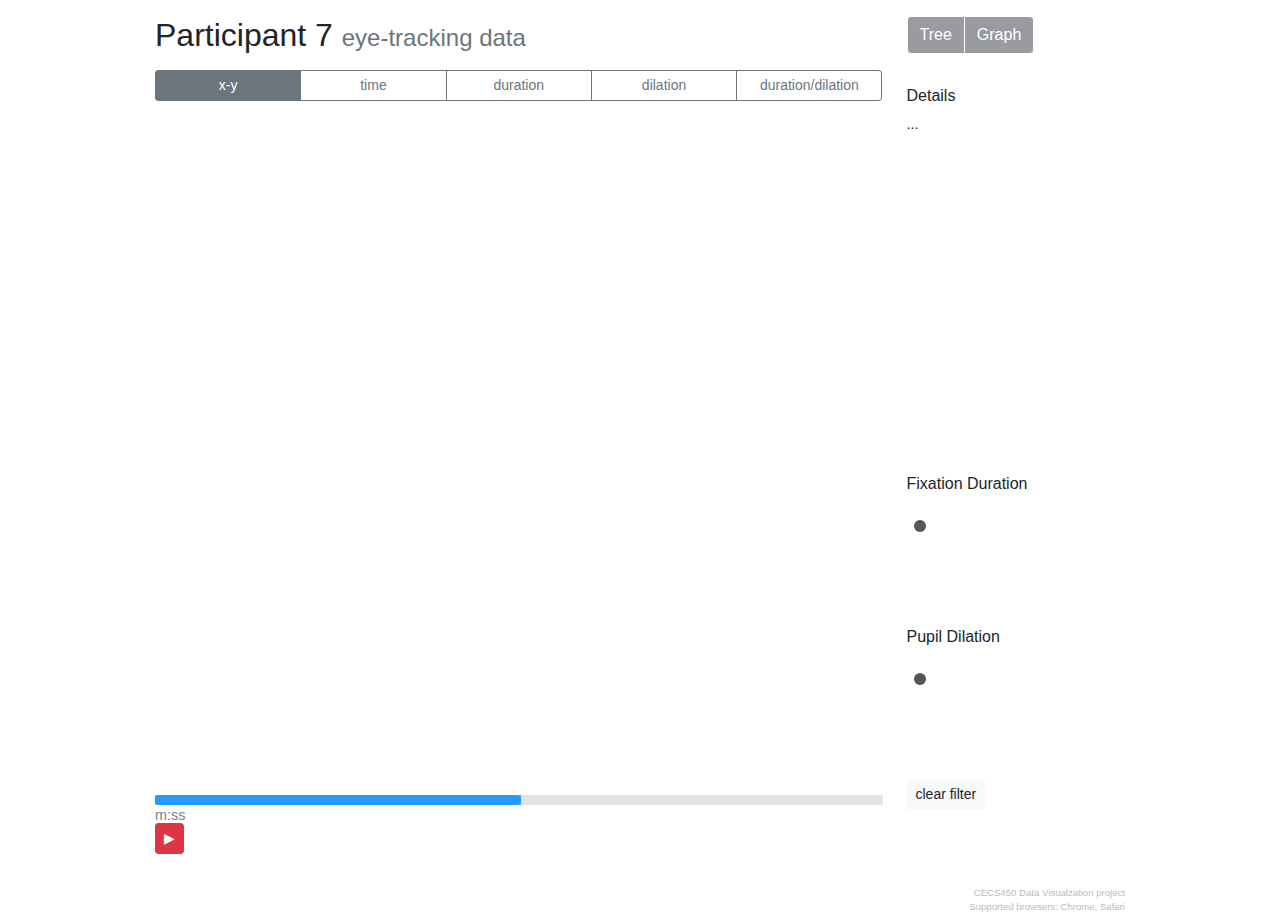
==== index.html @ f1510108 "merge more filter to the current branch" ====
<!DOCTYPE html>
<html lang="en">

<head>
    <meta charset="UTF-8">
    <title>Eye-Tracking Data Visualization</title>
    <link id="favicon" rel="shortcut icon" href="assets/favicon.ico"/>
    
<!-- Libraries -->
    <!-- D3.js -->
    <script src="https://d3js.org/d3.v5.min.js"></script>
    <!-- jQuery and Ajax -->
    <script src="https://code.jquery.com/jquery-3.2.1.slim.min.js" integrity="sha384-KJ3o2DKtIkvYIK3UENzmM7KCkRr/rE9/Qpg6aAZGJwFDMVNA/GpGFF93hXpG5KkN" crossorigin="anonymous"></script>
    <script src="https://cdnjs.cloudflare.com/ajax/libs/popper.js/1.12.9/umd/popper.min.js" integrity="sha384-ApNbgh9B+Y1QKtv3Rn7W3mgPxhU9K/ScQsAP7hUibX39j7fakFPskvXusvfa0b4Q" crossorigin="anonymous"></script>

<!-- Layout and Styling -->
    <!-- Bootstrap -->
    <meta name="viewport" content="width=device-width, initial-scale=1.0">
    <link rel="stylesheet" href="https://maxcdn.bootstrapcdn.com/bootstrap/4.0.0/css/bootstrap.min.css" integrity="sha384-Gn5384xqQ1aoWXA+058RXPxPg6fy4IWvTNh0E263XmFcJlSAwiGgFAW/dAiS6JXm" crossorigin="anonymous">
    <!-- CSS -->
    <link rel="stylesheet" href="style.css">

<!-- JavaScript file added at the bottom of the body -->
</head>

<body>
<div class="content layout-check">
    <div class="container-fluid row align-items-end pt-3 pb-2">
        <!-- Title -->
        <div class="col-md-9 col-sm-9 col-7 px-0 unselectable">
            <span class="h2 m-0">
                Participant
                <span id="participantId">7</span>
            </span>
            <span class="h4 m-0 text-muted d-md-inline d-sm-inline d-block">
                eye-tracking data
            </span>
        </div>
        <!-- Data options: Tree or Graph -->
        <div class="col-md-3 col-sm-3 col-5 px-0 pl-md-4 text-md-left text-right">
            <div class="btn-group btn-group-toggle" data-toggle="buttons">
                <label class="btn btn-secondary">
                    <input type="radio" name="dataOptions" id="treeRadio" value="tree" autocomplete="off"
                        onclick="fetchCsvCallOthers()" checked>
                    Tree
                </label>
                <label class="btn btn-secondary">
                    <input type="radio" name="dataOptions" id="graphRadio" value="graph" autocomplete="off"
                        onclick="fetchCsvCallOthers()">
                    Graph
                </label>
            </div>
        </div>
    </div>

    <div class="container-fluid row">
        <div id="viz-div" class="col-md-9 col-sm-12 px-0">
            <!-- View options: x-y, time, duration, or dilation -->
            <div id="viewOptions" class="btn-group btn-group-sm d-flex my-2">
                <button id="viewOption-xy" class="btn btn-outline-secondary w-100 active"
                        onclick="relocateByXY()">x-y</button>
                <button id="viewOption-time" class="btn btn-outline-secondary w-100"
                        onclick="relocateByTime()">time</button>
                <button id="viewOption-duration" class="btn btn-outline-secondary w-100"
                        onclick="relocateByDuration()">duration</button>
                <button id="viewOption-dilation" class="btn btn-outline-secondary w-100"
                        onclick="relocateByPupilDilation()">dilation</button>
                <button id="viewOption-combi" class="btn btn-outline-secondary w-100"
                        onclick="relocateByCombi()">duration/dilation</button>
            </div>
            <!-- Visualization -->
            <div id="svgDiv" class="max-width" style="height:75vh">
                
                <!--SVG is added here-->
            
            </div>
            <!-- Time slider -->
            <div id="time-div" class="slider-container pt-2 unselectable mb-2">
                <input type="range" id="timeRange" class="slider"
                    oninput="filterByTime(this.value)" min='0' max='' step='1' value=''>
                <p id="timeLabel" for="timeRange" class="m-0">m:ss</p>
                <button id="playBtn" class="btn btn-danger btn-sm" onclick="play()">▶</button>
            </div>
        </div>

        <!-- Side Panel for duration, pupil size and extra information-->
        <div id="side-div" class="col-md-3 px-0 pl-md-4 pt-4 unselectable">
            <!-- Details -->
            <div class="h-50 pb-3">
                <h6>Details</h6>
                <div id="details">
                    <p>...</p>
                </div>
            </div>
            <!-- Legends -->
            <div class="h-50 row p-0 m-0">
                <div class="col-md-12 col-6 p-0 mb-4 pr-3">
                    <h6>Fixation Duration</h6>
                    <div id="legend-duration" class="legend-container">
                        <input type="range" id="durationSlider" class="legend-slider"
                            min='0' max='2000' value='0' step='500'
                            oninput="filterByFeature('duration',this.value,this.step)">
                        <svg id="svgDurationSlider" class="legend-svg"></svg>
                    </div>
                </div>
                <div class="col-md-12 col-6 p-0 mb-4">
                    <h6>Pupil Dilation</h6>
                    <div id="legend-pupil" class="legend-container">
                        <input type="range" id="pupilSlider" class="legend-slider"
                            min='0' max='1' value='0' step='0.25'
                            oninput="filterByFeature('avg_dilation',this.value,this.step)">
                        <svg id="svgPupilSlider" class="legend-svg"></svg>
                    </div>
                </div>
                <div class="col-12 m-0 p-0 align-left">
                    <button class="btn btn-light btn-sm" onclick="clearAllFilters()">clear filter</button>
                </div>
            </div>
        </div>
    </div>

    <div class="container-fluid row pt-4">
        <div id="info-div" class="col px-0 text-right unselectable">
            <!-- <b>Info</b><br> -->
            CECS450 Data Visualzation project<br>
            Supported browsers: Chrome, Safari
        </div>
    </div>

</div>
<!-- end of the content -->

    <!-- JavaScript -->
    <script type="text/javascript" src="scatterPlot.js"></script>
    
</body>

</html>
---- style.css ----
/* to check layout */
/* div {
    border: 0.5px solid orange;
} */
.dark-theme {
    background: #222;
    color: white;
}

.content {
    max-width: 1000px;
    margin: auto;
}
.row {
    margin: 0;
}
.unselectable {
    -webkit-touch-callout: none;
    -webkit-user-select: none;
    -khtml-user-select: none;
    -moz-user-select: none;
    -ms-user-select: none;
    user-select: none;
}
.text-muted {
    font-weight: lighter;
}
.btn-secondary {
    background-color: #999ba1;
    border-color: white;
}
.btn-secondary:hover {
    background-color: #7c7c83;
    border-color: white;
}


/* scatter plot */
#svgDiv {
    /* border: 1px solid #EEE; */
    border-radius: 3px;
}
#svgDiv #plotG circle {
    opacity: 0.8;
}
#svgDiv #plotG circle:hover {
    opacity: 1;
    stroke: white;
    stroke-width: 1.5px;
    /* NOTE: drop shadow not working.. why? */
    -webkit-filter: drop-shadow(0 0 0.75rem red);
    filter: drop-shadow(0 0 0.75rem red);  
}
.tooltipDiv{
    line-height: 1.2;
    opacity: 0.9;
    background-color: #EEE;
    border-radius: 3px;
    /* border: 1px solid #EEE; */
    font-size: 0.7em;
    font-weight: lighter;
    padding: 4px 6px 4px 6px;
}


/* time slider */
.slider-container {
    width: 100%;
    line-height: 1;
}
.slider-container p {
    font-size: 0.9em;
    color: gray;
    font-weight: lighter;
}
.slider{
    width: 100%;
    height: 10px;
    border-radius: 2px;
    background: #DDD;
    outline: none;
    opacity: 0.85;
    -webkit-transition: .2s;
    transition: opacity .2s;
    -webkit-appearance: none;
    overflow: hidden;
    cursor: pointer;
}
.slider:hover {
    opacity: 1;
}
.slider::-webkit-slider-runnable-track {
    -webkit-appearance: none;
    /* color: #08F; */
    transition: box-shadow 0.2s ease-in-out;
}
/* slider thumb */
.slider::-webkit-slider-thumb {
    -webkit-appearance: none;
    appearance: none;
    width: 5px;
    height: 10px;
    border-radius: 2px;
    background: white;
    box-shadow: -500px 0 0 500px #08F, inset 0 0 0 40px #08F;
}
.slider::-moz-range-thumb { /* FireFox */
    width: 5px;
    height: 10px;
    border-radius: 2px;
    background: white;
}
.slider::-moz-range-progress {
    background-color: #08F;
}
.slider::-moz-range-track {
    background-color: #DDD;
}


/* legends slider */
.legend-container {
    width: 170px;
    height: 50px;
    margin-left: -12px;
    line-height: 1;
    /* border: 1px solid orange; */
    position: relative;
}
.legend-slider {
    position:absolute;
    top:50%;
    left:50%;
    transform:translate(-50%, -50%);
    width: 132px;
    height: 30px;
    /* border-radius: 2px; */
    /* background: gray; */
    background: transparent;
    outline: none;
    -webkit-transition: .2s;
    transition: opacity .2s;
    -webkit-appearance: none;
    cursor: pointer;
}
.legend-slider::-webkit-slider-thumb {
    -webkit-appearance: none;
    appearance: none;
    width: 12px;
    height: 12px;
    border-radius: 50%;
    background: #555;
}
.legend-svg {
    position: absolute;
    top: 0;
    left: 0;
    z-index: -10;
    width: 100%;
    height: 100%;
    /* border: 1px solid #DDD; */
}
.legend-svg circle {
    opacity: 0.5;
}
.legend-svg line {
    stroke: black;
    stroke-width: 0.4px;
}
.legend-svg .steps circle {
    fill: black;
    r: 2px;
}
.legend-svg .steps text {
    font-size: 0.7em;
    font-weight: lighter;
	text-anchor: middle;
}



/* side panel */
#details {
    height: 70px;
    font-size: 0.9em;
    font-weight: lighter;
}

#info-div {
    font-size: 0.6em;
    font-weight: lighter;
    color: #BBB;
}



.axis-label {
    color: #AAA;
    font-weight: lighter;
    text-anchor: middle;
}
.axis-line {
    stroke: #AAA;
    stroke-width: 1px;
}
.axis-stepDot {
    r: 2px;
    fill: #AAA;
    stroke: #AAA;
    stroke-width: 1px;
}
.axis-stepText {
    color: #AAA;
    font-size: 0.8em;
    font-weight: lighter;
	text-anchor: middle;
}
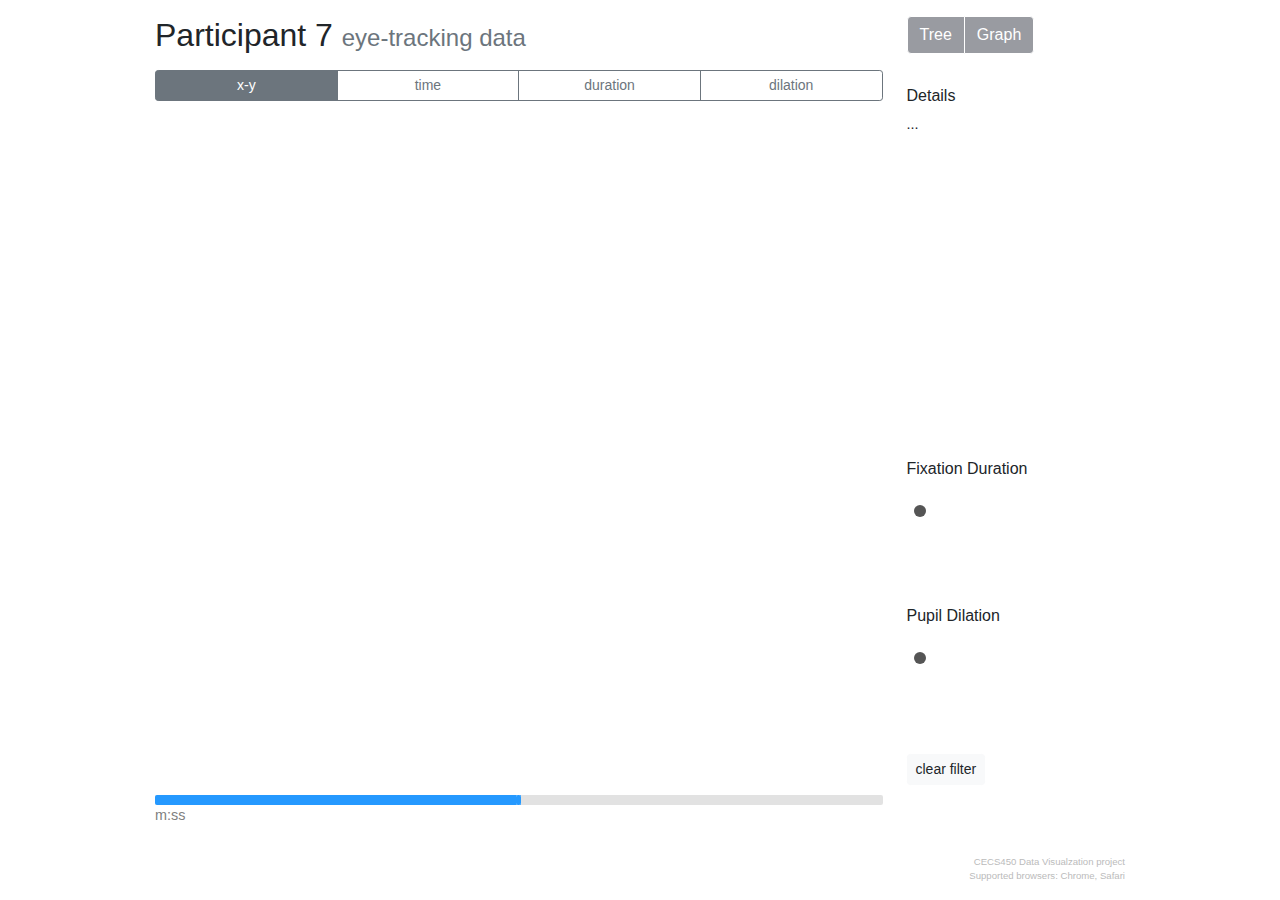
==== commit af0a2654: "Improved View #30" ====
--- a/index.html
+++ b/index.html
@@ -58,15 +58,13 @@
             <!-- View options: x-y, time, duration, or dilation -->
             <div id="viewOptions" class="btn-group btn-group-sm d-flex my-2">
                 <button id="viewOption-xy" class="btn btn-outline-secondary w-100 active"
-                        onclick="relocateByXY()">x-y</button>
+                        onclick="viewByXY()">x-y</button>
                 <button id="viewOption-time" class="btn btn-outline-secondary w-100"
-                        onclick="relocateByTime()">time</button>
+                        onclick="viewByTime()">time</button>
                 <button id="viewOption-duration" class="btn btn-outline-secondary w-100"
-                        onclick="relocateByDuration()">duration</button>
+                        onclick="viewByDuration()">duration</button>
                 <button id="viewOption-dilation" class="btn btn-outline-secondary w-100"
-                        onclick="relocateByPupilDilation()">dilation</button>
-                <button id="viewOption-combi" class="btn btn-outline-secondary w-100"
-                        onclick="relocateByCombi()">duration/dilation</button>
+                        onclick="viewByPupilDilation()">dilation</button>
             </div>
             <!-- Visualization -->
             <div id="svgDiv" class="max-width" style="height:75vh">
@@ -79,7 +77,7 @@
                 <input type="range" id="timeRange" class="slider"
                     oninput="filterByTime(this.value)" min='0' max='' step='1' value=''>
                 <p id="timeLabel" for="timeRange" class="m-0">m:ss</p>
-                <button id="playBtn" class="btn btn-danger btn-sm" onclick="play()">▶</button>
+                <!-- <button id="playBtn" class="btn btn-danger btn-sm" onclick="play()">▶</button> -->
             </div>
         </div>
 
--- a/style.css
+++ b/style.css
@@ -29,10 +29,14 @@
     background-color: #999ba1;
     border-color: white;
 }
-.btn-secondary:hover {
+.btn-secondary:hover{
     background-color: #7c7c83;
     border-color: white;
 }
+/* .btn:focus, .btn:active:focus, .btn.active:focus{
+    outline:none;
+    box-shadow:none;
+} */
 
 
 /* scatter plot */
@@ -57,7 +61,7 @@
     background-color: #EEE;
     border-radius: 3px;
     /* border: 1px solid #EEE; */
-    font-size: 0.7em;
+    font-size: 0.8em;
     font-weight: lighter;
     padding: 4px 6px 4px 6px;
 }
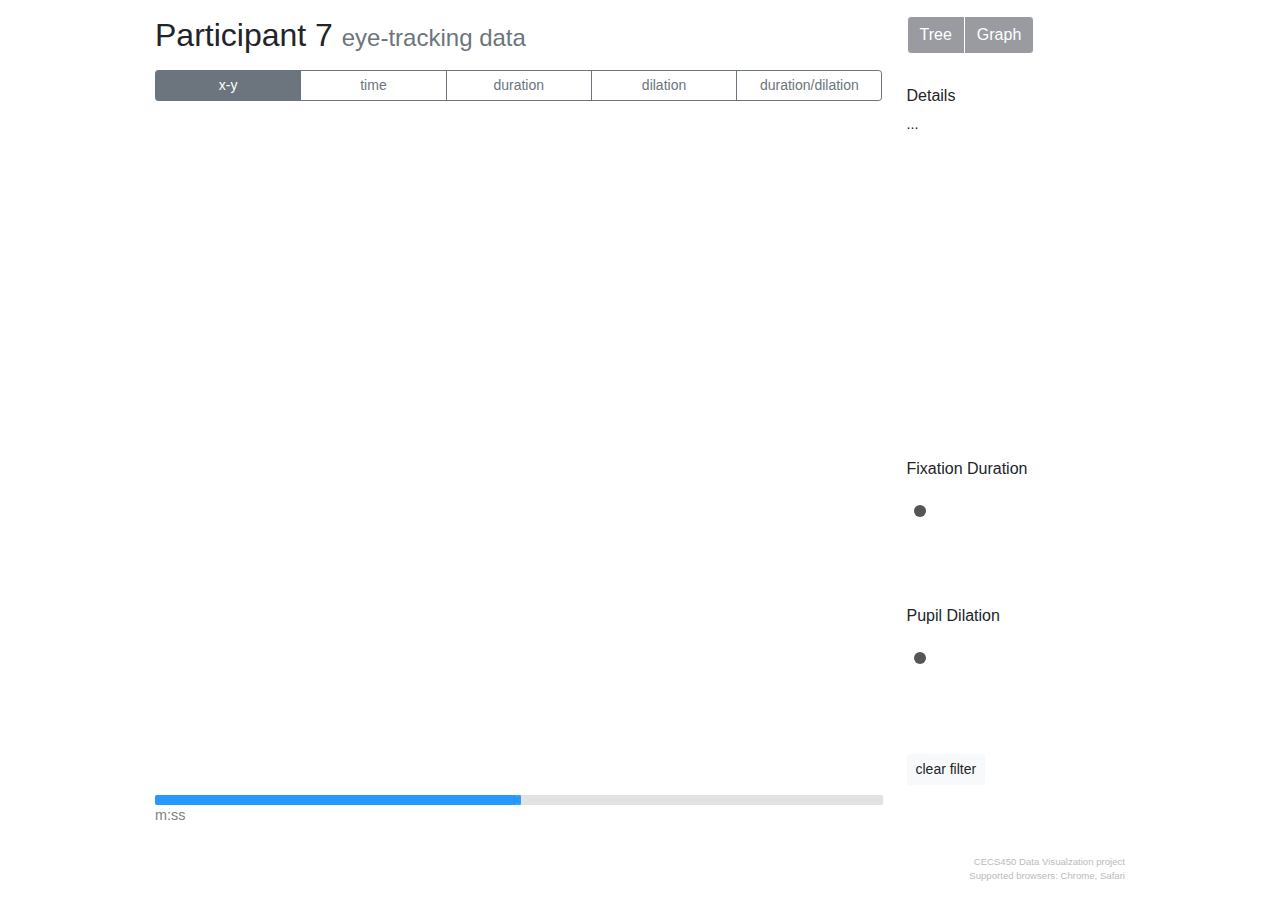
==== commit 6fa00cbc: "merge recent master to current branch" ====
--- a/index.html
+++ b/index.html
@@ -64,7 +64,9 @@
                 <button id="viewOption-duration" class="btn btn-outline-secondary w-100"
                         onclick="viewByDuration()">duration</button>
                 <button id="viewOption-dilation" class="btn btn-outline-secondary w-100"
-                        onclick="viewByPupilDilation()">dilation</button>
+                        onclick="relocateByPupilDilation()">dilation</button>
+                <button id="viewOption-combi" class="btn btn-outline-secondary w-100"
+                        onclick="relocateByCombi()">duration/dilation</button>
             </div>
             <!-- Visualization -->
             <div id="svgDiv" class="max-width" style="height:75vh">
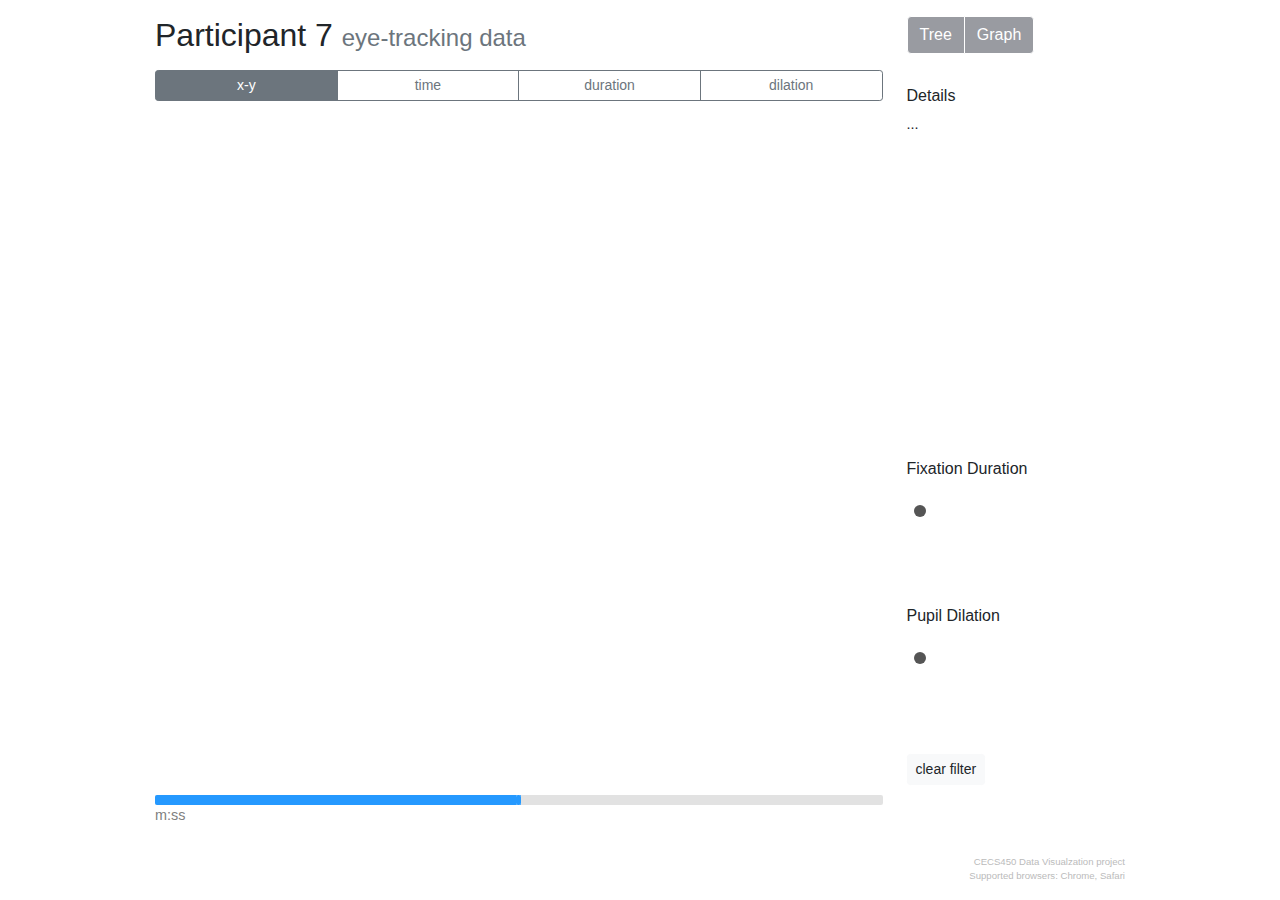
==== commit 5068bced: "sliders refreshing, time slider bug fixed" ====
--- a/index.html
+++ b/index.html
@@ -9,8 +9,9 @@
 <!-- Libraries -->
     <!-- D3.js -->
     <script src="https://d3js.org/d3.v5.min.js"></script>
-    <!-- jQuery and Ajax -->
-    <script src="https://code.jquery.com/jquery-3.2.1.slim.min.js" integrity="sha384-KJ3o2DKtIkvYIK3UENzmM7KCkRr/rE9/Qpg6aAZGJwFDMVNA/GpGFF93hXpG5KkN" crossorigin="anonymous"></script>
+    <!-- jQuery and Ajax 
+    <script src="https://code.jquery.com/jquery-3.2.1.slim.min.js" integrity="sha384-KJ3o2DKtIkvYIK3UENzmM7KCkRr/rE9/Qpg6aAZGJwFDMVNA/GpGFF93hXpG5KkN" crossorigin="anonymous"></script> -->
+     <script src="https://ajax.googleapis.com/ajax/libs/jquery/3.4.1/jquery.min.js"></script>
     <script src="https://cdnjs.cloudflare.com/ajax/libs/popper.js/1.12.9/umd/popper.min.js" integrity="sha384-ApNbgh9B+Y1QKtv3Rn7W3mgPxhU9K/ScQsAP7hUibX39j7fakFPskvXusvfa0b4Q" crossorigin="anonymous"></script>
 
 <!-- Layout and Styling -->
@@ -64,9 +65,7 @@
                 <button id="viewOption-duration" class="btn btn-outline-secondary w-100"
                         onclick="viewByDuration()">duration</button>
                 <button id="viewOption-dilation" class="btn btn-outline-secondary w-100"
-                        onclick="relocateByPupilDilation()">dilation</button>
-                <button id="viewOption-combi" class="btn btn-outline-secondary w-100"
-                        onclick="relocateByCombi()">duration/dilation</button>
+                        onclick="viewByPupilDilation()">dilation</button>
             </div>
             <!-- Visualization -->
             <div id="svgDiv" class="max-width" style="height:75vh">
@@ -77,8 +76,8 @@
             <!-- Time slider -->
             <div id="time-div" class="slider-container pt-2 unselectable mb-2">
                 <input type="range" id="timeRange" class="slider"
-                    oninput="filterByTime(this.value)" min='0' max='' step='1' value=''>
-                <p id="timeLabel" for="timeRange" class="m-0">m:ss</p>
+                    oninput="filterByTime(this.value)" min='0' max='' step='1' value='' >
+                <p id="timeLabel" for="timeRange" class="m-0" >m:ss</p>
                 <!-- <button id="playBtn" class="btn btn-danger btn-sm" onclick="play()">▶</button> -->
             </div>
         </div>
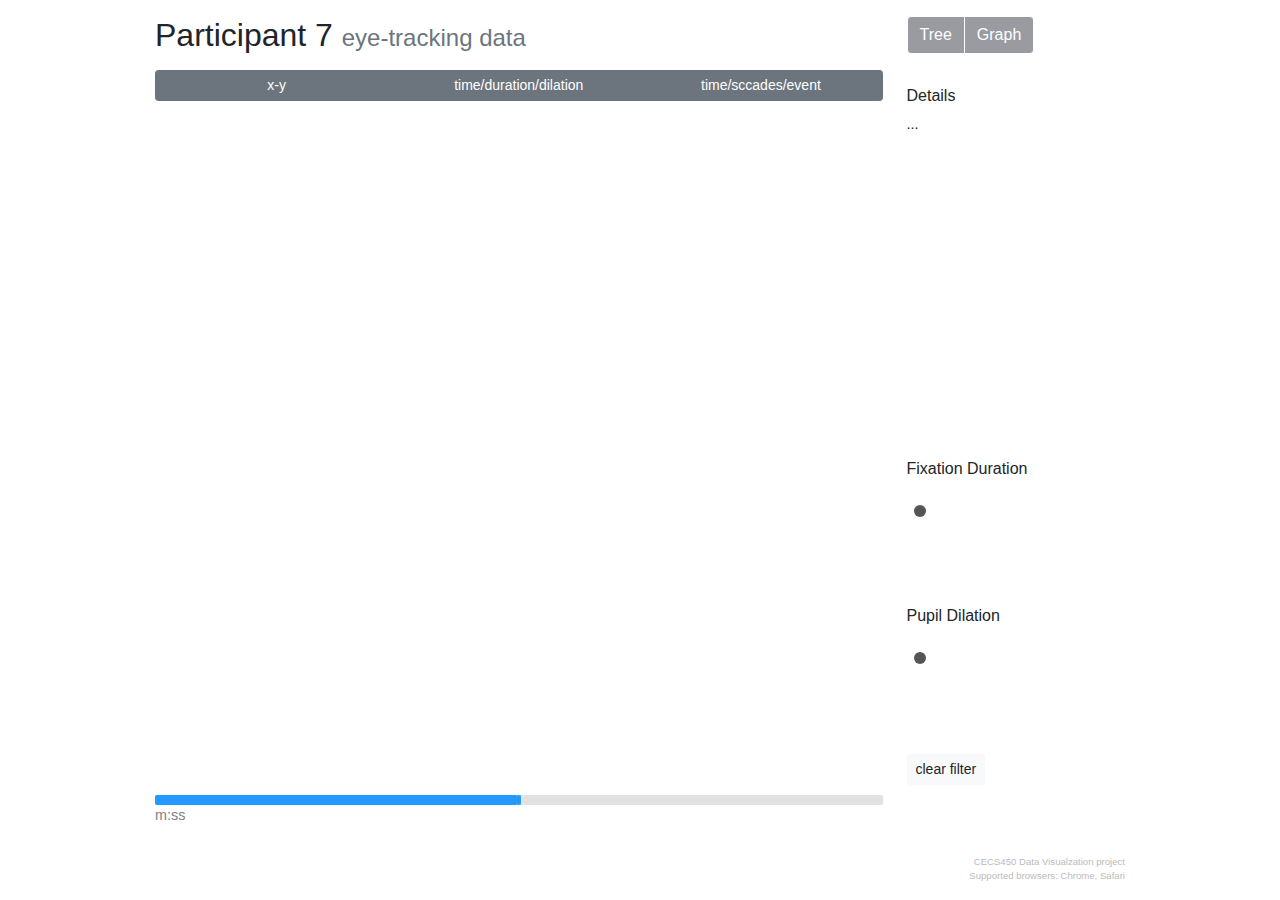
==== commit 01924e67: "Add time-duration vis" ====
--- a/index.html
+++ b/index.html
@@ -9,9 +9,8 @@
 <!-- Libraries -->
     <!-- D3.js -->
     <script src="https://d3js.org/d3.v5.min.js"></script>
-    <!-- jQuery and Ajax 
-    <script src="https://code.jquery.com/jquery-3.2.1.slim.min.js" integrity="sha384-KJ3o2DKtIkvYIK3UENzmM7KCkRr/rE9/Qpg6aAZGJwFDMVNA/GpGFF93hXpG5KkN" crossorigin="anonymous"></script> -->
-     <script src="https://ajax.googleapis.com/ajax/libs/jquery/3.4.1/jquery.min.js"></script>
+    <!-- jQuery and Ajax -->
+    <script src="https://code.jquery.com/jquery-3.2.1.slim.min.js" integrity="sha384-KJ3o2DKtIkvYIK3UENzmM7KCkRr/rE9/Qpg6aAZGJwFDMVNA/GpGFF93hXpG5KkN" crossorigin="anonymous"></script>
     <script src="https://cdnjs.cloudflare.com/ajax/libs/popper.js/1.12.9/umd/popper.min.js" integrity="sha384-ApNbgh9B+Y1QKtv3Rn7W3mgPxhU9K/ScQsAP7hUibX39j7fakFPskvXusvfa0b4Q" crossorigin="anonymous"></script>
 
 <!-- Layout and Styling -->
@@ -59,13 +58,19 @@
             <!-- View options: x-y, time, duration, or dilation -->
             <div id="viewOptions" class="btn-group btn-group-sm d-flex my-2">
                 <button id="viewOption-xy" class="btn btn-outline-secondary w-100 active"
-                        onclick="viewByXY()">x-y</button>
-                <button id="viewOption-time" class="btn btn-outline-secondary w-100"
-                        onclick="viewByTime()">time</button>
+                    onclick="viewByXY()">x-y</button>
+                <button id="viewOption-xy" class="btn btn-outline-secondary w-100 active"
+                    onclick="viewByTimeAndDuration()">time/duration/dilation</button>
+                <button id="viewOption-xy" class="btn btn-outline-secondary w-100 active"
+                    onclick="viewByTimeAndSccades()">time/sccades/event</button>
+                <!-- <button id="viewOption-time" class="btn btn-outline-secondary w-100"
+                    onclick="viewByTime()">time</button>
                 <button id="viewOption-duration" class="btn btn-outline-secondary w-100"
-                        onclick="viewByDuration()">duration</button>
-                <button id="viewOption-dilation" class="btn btn-outline-secondary w-100"
-                        onclick="viewByPupilDilation()">dilation</button>
+                    onclick="viewByDuration()">duration</button>
+                <button id="viewOption-pupil" class="btn btn-outline-secondary w-100"
+                    onclick="viewByPupilDilation()">dilation</button>
+                <button id="viewOption-combi" class="btn btn-outline-secondary w-100"
+                    onclick="viewByCombi()">duration/dilation</button> -->
             </div>
             <!-- Visualization -->
             <div id="svgDiv" class="max-width" style="height:75vh">
@@ -76,8 +81,8 @@
             <!-- Time slider -->
             <div id="time-div" class="slider-container pt-2 unselectable mb-2">
                 <input type="range" id="timeRange" class="slider"
-                    oninput="filterByTime(this.value)" min='0' max='' step='1' value='' >
-                <p id="timeLabel" for="timeRange" class="m-0" >m:ss</p>
+                    oninput="filterByTime(this.value)" min='0' max='' step='1' value=''>
+                <p id="timeLabel" for="timeRange" class="m-0">m:ss</p>
                 <!-- <button id="playBtn" class="btn btn-danger btn-sm" onclick="play()">▶</button> -->
             </div>
         </div>
--- a/style.css
+++ b/style.css
@@ -218,4 +218,11 @@
     font-size: 0.8em;
     font-weight: lighter;
 	text-anchor: middle;
+}
+
+.axis text{
+    color: #AAA;
+}
+.axis line, path{
+    stroke: #AAA;
 }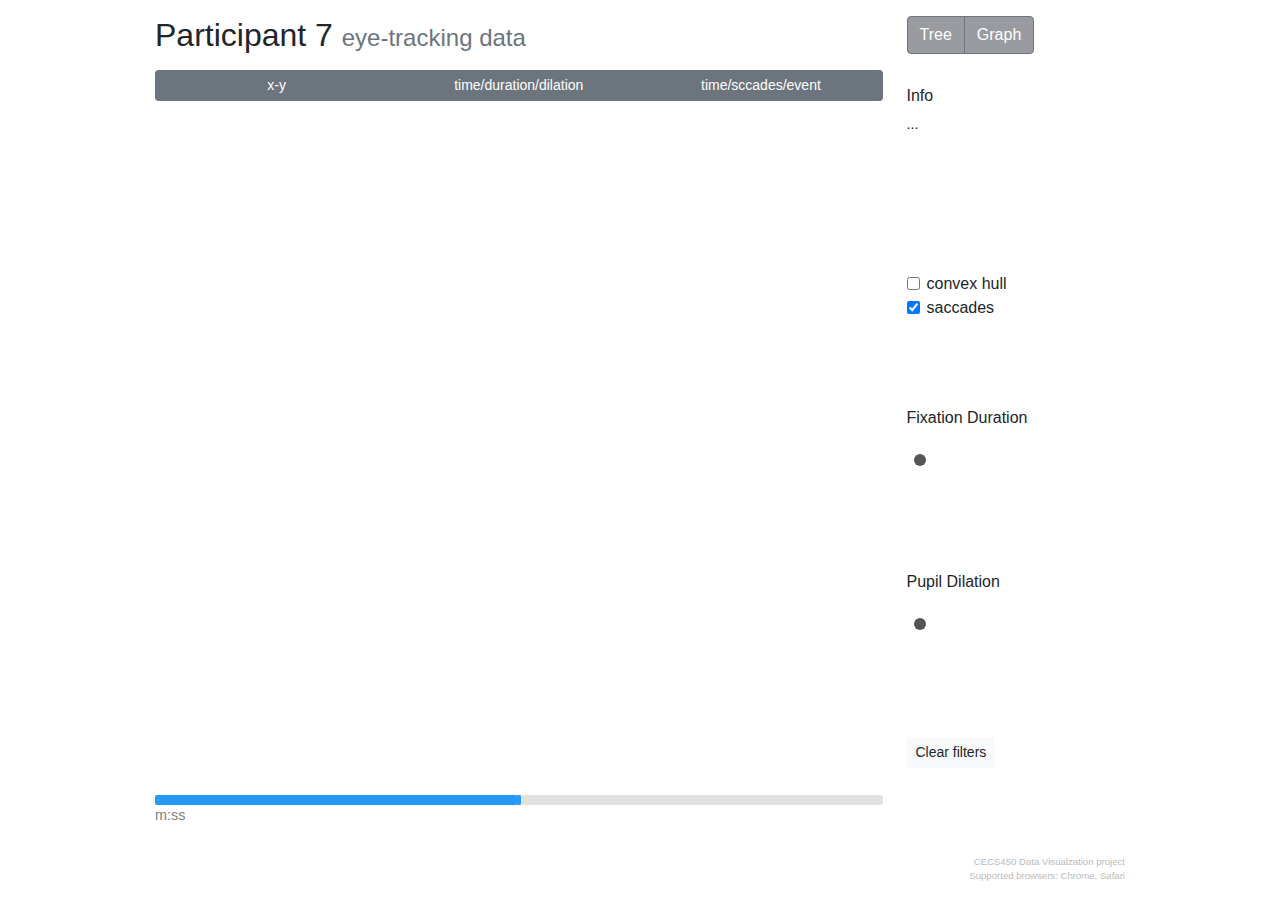
==== commit fd8f896f: "merged with saccades and convex hull" ====
--- a/index.html
+++ b/index.html
@@ -6,11 +6,11 @@
     <title>Eye-Tracking Data Visualization</title>
     <link id="favicon" rel="shortcut icon" href="assets/favicon.ico"/>
     
-<!-- Libraries -->
     <!-- D3.js -->
     <script src="https://d3js.org/d3.v5.min.js"></script>
-    <!-- jQuery and Ajax -->
-    <script src="https://code.jquery.com/jquery-3.2.1.slim.min.js" integrity="sha384-KJ3o2DKtIkvYIK3UENzmM7KCkRr/rE9/Qpg6aAZGJwFDMVNA/GpGFF93hXpG5KkN" crossorigin="anonymous"></script>
+    <!-- jQuery and Ajax --> 
+    <!-- <script src="https://code.jquery.com/jquery-3.2.1.slim.min.js" integrity="sha384-KJ3o2DKtIkvYIK3UENzmM7KCkRr/rE9/Qpg6aAZGJwFDMVNA/GpGFF93hXpG5KkN" crossorigin="anonymous"></script> -->
+    <script src="https://ajax.googleapis.com/ajax/libs/jquery/3.4.1/jquery.min.js"></script>
     <script src="https://cdnjs.cloudflare.com/ajax/libs/popper.js/1.12.9/umd/popper.min.js" integrity="sha384-ApNbgh9B+Y1QKtv3Rn7W3mgPxhU9K/ScQsAP7hUibX39j7fakFPskvXusvfa0b4Q" crossorigin="anonymous"></script>
 
 <!-- Layout and Styling -->
@@ -38,13 +38,13 @@
         </div>
         <!-- Data options: Tree or Graph -->
         <div class="col-md-3 col-sm-3 col-5 px-0 pl-md-4 text-md-left text-right">
-            <div class="btn-group btn-group-toggle" data-toggle="buttons">
-                <label class="btn btn-secondary">
+            <div id="dataOption" class="btn-group btn-group-toggle" data-toggle="buttons">
+                <label id="treeBtn" class="btn btn-secondary">
                     <input type="radio" name="dataOptions" id="treeRadio" value="tree" autocomplete="off"
                         onclick="fetchCsvCallOthers()" checked>
                     Tree
                 </label>
-                <label class="btn btn-secondary">
+                <label id="graphBtn" class="btn btn-secondary">
                     <input type="radio" name="dataOptions" id="graphRadio" value="graph" autocomplete="off"
                         onclick="fetchCsvCallOthers()">
                     Graph
@@ -59,18 +59,10 @@
             <div id="viewOptions" class="btn-group btn-group-sm d-flex my-2">
                 <button id="viewOption-xy" class="btn btn-outline-secondary w-100 active"
                     onclick="viewByXY()">x-y</button>
-                <button id="viewOption-xy" class="btn btn-outline-secondary w-100 active"
+                <button id="viewOption-timeduration" class="btn btn-outline-secondary w-100 active"
                     onclick="viewByTimeAndDuration()">time/duration/dilation</button>
-                <button id="viewOption-xy" class="btn btn-outline-secondary w-100 active"
+                <button id="viewOption-timesaccades" class="btn btn-outline-secondary w-100 active"
                     onclick="viewByTimeAndSccades()">time/sccades/event</button>
-                <!-- <button id="viewOption-time" class="btn btn-outline-secondary w-100"
-                    onclick="viewByTime()">time</button>
-                <button id="viewOption-duration" class="btn btn-outline-secondary w-100"
-                    onclick="viewByDuration()">duration</button>
-                <button id="viewOption-pupil" class="btn btn-outline-secondary w-100"
-                    onclick="viewByPupilDilation()">dilation</button>
-                <button id="viewOption-combi" class="btn btn-outline-secondary w-100"
-                    onclick="viewByCombi()">duration/dilation</button> -->
             </div>
             <!-- Visualization -->
             <div id="svgDiv" class="max-width" style="height:75vh">
@@ -81,8 +73,8 @@
             <!-- Time slider -->
             <div id="time-div" class="slider-container pt-2 unselectable mb-2">
                 <input type="range" id="timeRange" class="slider"
-                    oninput="filterByTime(this.value)" min='0' max='' step='1' value=''>
-                <p id="timeLabel" for="timeRange" class="m-0">m:ss</p>
+                    oninput="filterByTime(this.value)" min='0' max='' step='1' value='' >
+                <p id="timeLabel" for="timeRange" class="m-0" >m:ss</p>
                 <!-- <button id="playBtn" class="btn btn-danger btn-sm" onclick="play()">▶</button> -->
             </div>
         </div>
@@ -90,14 +82,26 @@
         <!-- Side Panel for duration, pupil size and extra information-->
         <div id="side-div" class="col-md-3 px-0 pl-md-4 pt-4 unselectable">
             <!-- Details -->
-            <div class="h-50 pb-3">
-                <h6>Details</h6>
+            <div class="h-25 pb-3">
+                <h6>Info</h6>
                 <div id="details">
                     <p>...</p>
                 </div>
             </div>
             <!-- Legends -->
-            <div class="h-50 row p-0 m-0">
+            <div class="h-75 row p-0 m-0">
+                <div class="col-12 p-0 mb-4">
+                    <div class="form-check">
+                        <input id="convexhullCheckbox" type="checkbox" class="form-check-input"
+                            onclick="showConvexhull(this.checked)">
+                        <label class="form-check-label" for="showSaccades">convex hull</label>
+                    </div>
+                    <div class="form-check">
+                        <input id="saccadeCheckbox" type="checkbox" class="form-check-input"
+                            onclick="showSaccades(this.checked)" checked>
+                        <label class="form-check-label" for="showSaccades">saccades</label>
+                    </div>
+                </div>
                 <div class="col-md-12 col-6 p-0 mb-4 pr-3">
                     <h6>Fixation Duration</h6>
                     <div id="legend-duration" class="legend-container">
@@ -117,7 +121,7 @@
                     </div>
                 </div>
                 <div class="col-12 m-0 p-0 align-left">
-                    <button class="btn btn-light btn-sm" onclick="clearAllFilters()">clear filter</button>
+                    <button class="btn btn-light btn-sm" onclick="clearAllFilters()">Clear filters</button>
                 </div>
             </div>
         </div>
--- a/style.css
+++ b/style.css
@@ -27,11 +27,11 @@
 }
 .btn-secondary {
     background-color: #999ba1;
-    border-color: white;
+    /* border-color: white; */
 }
 .btn-secondary:hover{
     background-color: #7c7c83;
-    border-color: white;
+    /* border-color: white; */
 }
 /* .btn:focus, .btn:active:focus, .btn.active:focus{
     outline:none;
@@ -44,10 +44,10 @@
     /* border: 1px solid #EEE; */
     border-radius: 3px;
 }
-#svgDiv #plotG circle {
+.fixation {
     opacity: 0.8;
 }
-#svgDiv #plotG circle:hover {
+.fixation:hover {
     opacity: 1;
     stroke: white;
     stroke-width: 1.5px;
@@ -55,12 +55,25 @@
     -webkit-filter: drop-shadow(0 0 0.75rem red);
     filter: drop-shadow(0 0 0.75rem red);  
 }
+.saccade {
+    fill: none;
+    stroke: gray;
+    stroke-width: 1px;
+    opacity: 0.3;
+}
+.hull {
+    fill: #EEE;
+    /* fill: none; */
+    /* stroke: green;
+    stroke-width: 1px; */
+    stroke: none;
+}
 .tooltipDiv{
     line-height: 1.2;
-    opacity: 0.9;
-    background-color: #EEE;
+    /* opacity: 0.9; */
+    background-color: white;
     border-radius: 3px;
-    /* border: 1px solid #EEE; */
+    border: 1px solid #EEE;
     font-size: 0.8em;
     font-weight: lighter;
     padding: 4px 6px 4px 6px;
@@ -225,4 +238,9 @@
 }
 .axis line, path{
     stroke: #AAA;
-}+}
+
+.avgG line{
+    stroke: black;
+    stroke-width: 1px;
+}
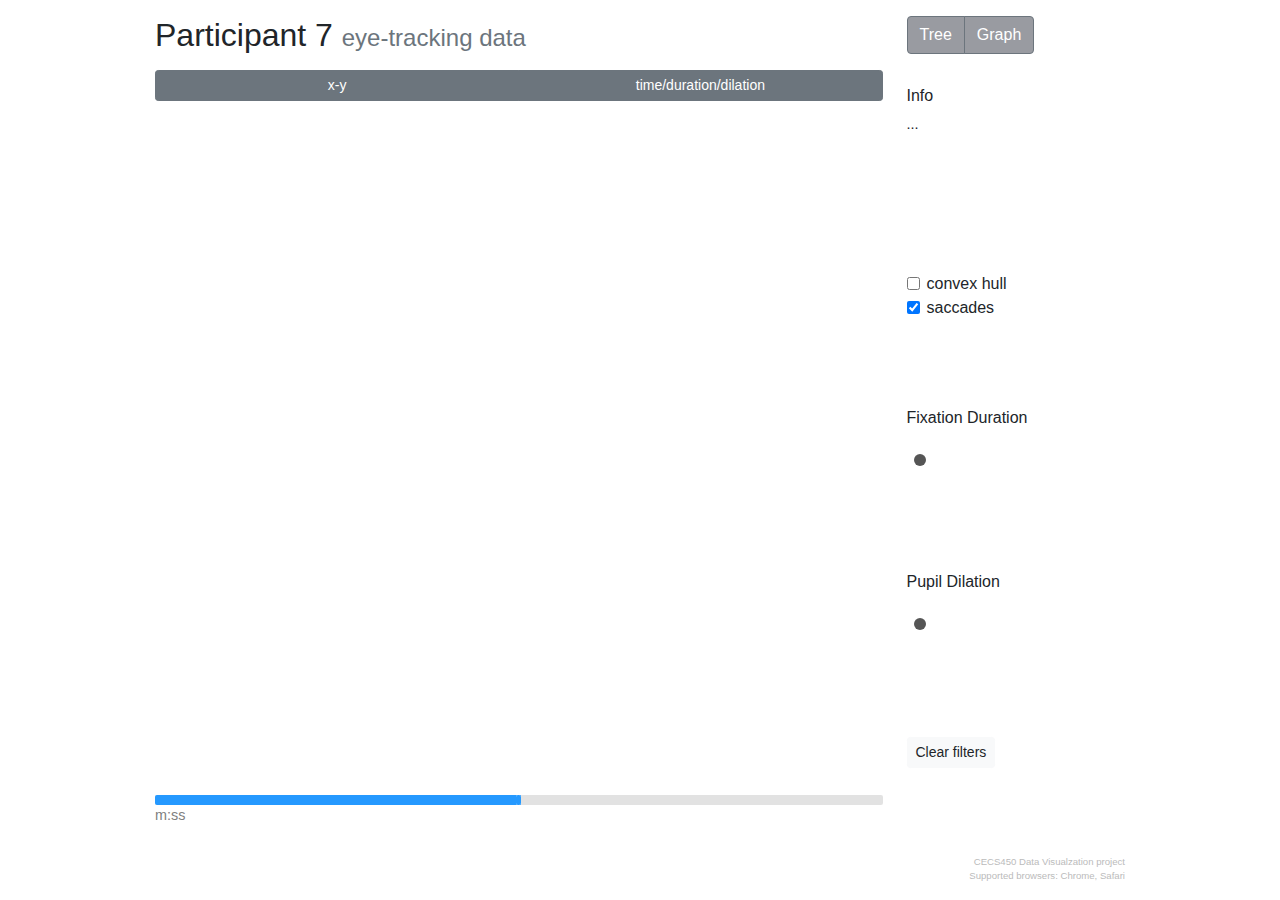
==== commit 33c36977: "not implemented options disabled" ====
--- a/index.html
+++ b/index.html
@@ -61,8 +61,8 @@
                     onclick="viewByXY()">x-y</button>
                 <button id="viewOption-timeduration" class="btn btn-outline-secondary w-100 active"
                     onclick="viewByTimeAndDuration()">time/duration/dilation</button>
-                <button id="viewOption-timesaccades" class="btn btn-outline-secondary w-100 active"
-                    onclick="viewByTimeAndSccades()">time/sccades/event</button>
+                <!-- <button id="viewOption-timesaccades" class="btn btn-outline-secondary w-100 active"
+                    onclick="viewByTimeAndSccades()">time/sccades/event</button> -->
             </div>
             <!-- Visualization -->
             <div id="svgDiv" class="max-width" style="height:75vh">
